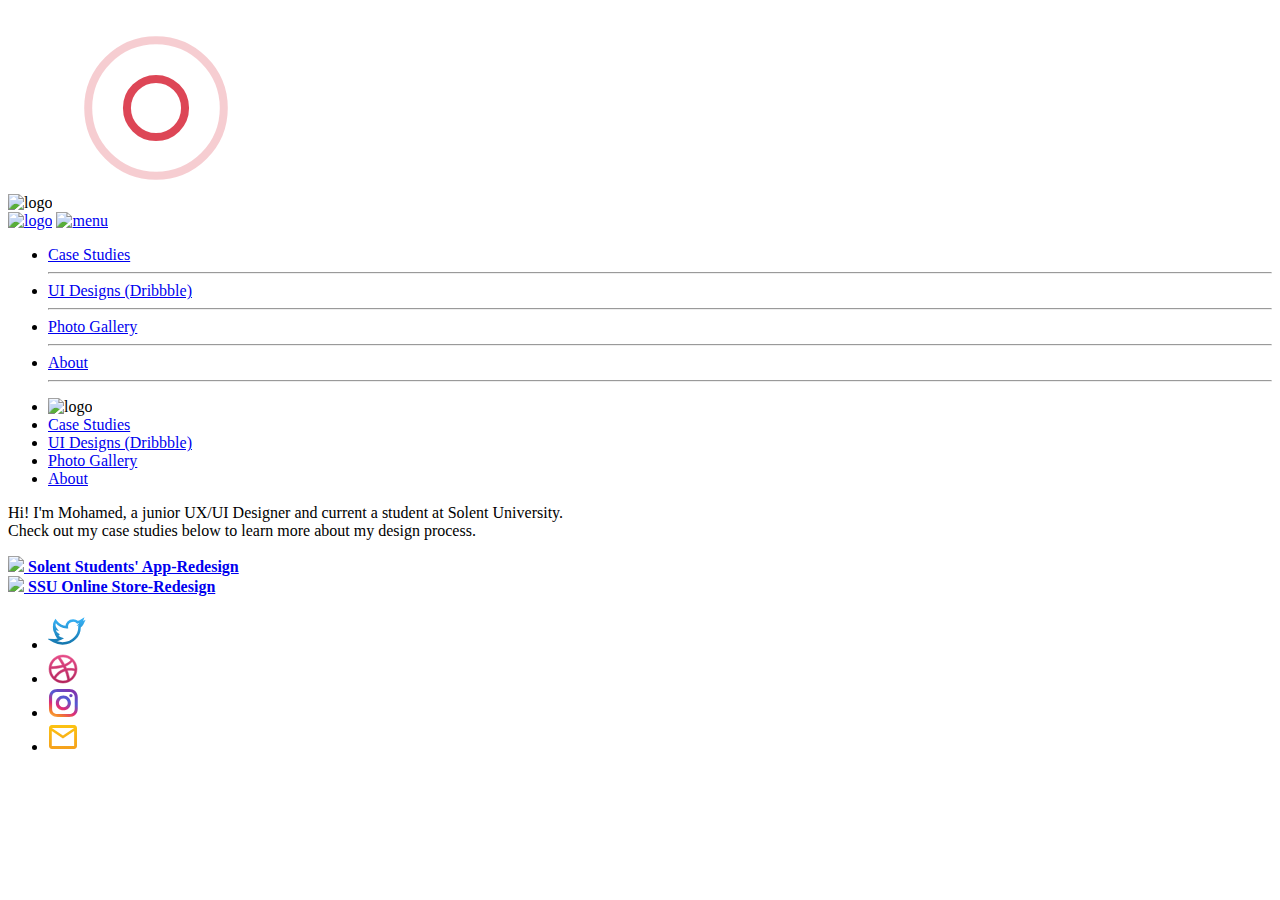
==== index.html @ 190c9a07 "Update index.html" ====
<!DOCTYPE html>
<html lang="en">
  <head>

    <title>Home</title>
    <meta charset="utf-8">

    <link rel="icon" href="img/Browser logo.png" alt="lgo">    

    <!--Let browser know website is optimized for mobile-->
    <meta name="viewport" content="width=device-width, initial-scale=1.0"/>

    <!--Materialis-->
    <link href="https://fonts.googleapis.com/icon?family=Material+Icons" rel="stylesheet">
    <link rel="stylesheet" href="style/materialize.min.css">

  
    <link rel="stylesheet" href="style/style.css">
    <link rel="stylesheet" href="style/anime.css">

  </head>
  <body>

    <div class="loader">
        <img src="img/Logo.svg" alt="logo" class="responsive-img">
        <svg width="200" height="200" viewBox="0 0 100 100" preserveAspectRatio="xMidYMid" class="lds-ripple" style="background:0 0">
            <circle cx="50" cy="50" r="4.719" fill="none" stroke="#D61F33" stroke-width="4"><animate attributeName="r" calcMode="spline" values="0;40" keyTimes="0;1" dur="3" keySplines="0 0.2 0.8 1" begin="-1.5s" repeatCount="indefinite"/><animate attributeName="opacity" calcMode="spline" values="1;0" keyTimes="0;1" dur="3" keySplines="0.2 0 0.8 1" begin="-1.5s" repeatCount="indefinite"/></circle><circle cx="50" cy="50" r="27.591" fill="none" stroke="#D61F33" stroke-width="4"><animate attributeName="r" calcMode="spline" values="0;40" keyTimes="0;1" dur="3" keySplines="0 0.2 0.8 1" begin="0s" repeatCount="indefinite"/><animate attributeName="opacity" calcMode="spline" values="1;0" keyTimes="0;1" dur="3" keySplines="0.2 0 0.8 1" begin="0s" repeatCount="indefinite"/></circle>
        </svg>
    </div>

    <nav class="transparent z-depth-0">
      <div class="nav-wrapper container">
        <a href="index.html" class="brand-logo left"><img src="img/Logo.svg" class="responsive-img" alt="logo"></a>
        <a href="#" data-target="slide-out" class="sidenav-trigger right"><img src="/img/menu.svg"   alt="menu"></a>

        <ul id="nav-mobile" class="right hide-on-med-and-down ">
          <li><a href="case_studies.html" class="">Case Studies</a><hr></li>
          <li><a href="https://dribbble.com/mohamedmazouz" class="">UI Designs (Dribbble)</a><hr></li>
          <li><a href="gallery.html" class="">Photo Gallery</a><hr></li>
          <li><a href="about.html" class="">About</a><hr></li>
        </ul>
        
        <div class="sidenav" id="slide-out">
        <ul>
          <li><img src="img/Logo.svg" class="responsive-img" alt="logo"></li>
          <li><a href="case_studies.html" class="">Case Studies</a></li>
          <li><a href="ui_designs.html" class="">UI Designs (Dribbble)</a></li>
          <li><a href="gallery.html" class="">Photo Gallery</a></li>
          <li><a href="about.html" class="">About</a></li>
        </ul>
        </div>


      </div>
    </nav>

    <section class="container content casees"> 
      <!-- Page Content goes here -->
        <div class="row">
            <div class="col s12 m12 l12 center-align intro">
                <p class="flow-text center">Hi! I'm Mohamed, a junior UX/UI Designer and current a student at Solent University.<br> 
                Check out my case studies below to learn more about my design process.</p>
            </div>

            <div class=" col offset-l1 l5 m6 S12 ">
                <a href="case1.html" class="card z-depth-0">
                    <div class="card-image pink lighten-5">
                        <img src="img/case10.png">
                        <span class="card-title"><b>Solent Students' App-Redesign</b></span>
                    </div>
                </a>
            </div>
            <div class="col l5  m6 S12">
                <a href="case2.html" class="card z-depth-0">
                    <div class="card-image blue lighten-5">
                        <img src="img/case04.png">
                        <span class="card-title"><b>SSU Online Store-Redesign</b></span>
                    </div>
                </a>
            </div>


        </div>
    </section>

    <footer class="row">
      <ul class="col l12 m12 S12">
        <li><a href="https://twitter.com/MuhamedMazouz">
            <svg width="38" height="38" viewBox="0 0 38 38" >
                <g clip-path="url(#clip0_753_1899)">
                <path d="M14.4366 32C11.3431 32 8.27952 31.1764 5.57466 29.6223L2 27.5622L6.16831 27.6306C6.24946 27.636 6.35623 27.6402 6.52137 27.6402C7.14917 27.6402 9.16357 27.5554 11.39 26.6128C9.69886 25.8044 8.39055 24.3844 7.78267 22.6498L7.12498 20.7729L7.15488 20.7783C6.33061 19.7113 5.83945 18.4254 5.76258 17.0739L5.66577 15.3365L6.36476 15.6292C5.70706 14.1874 5.27429 12.0028 6.70074 9.50342L7.52216 8.0725L8.55996 9.36525C10.9232 12.3009 14.421 14.1833 18.2305 14.5896C18.2362 11.3393 20.8115 7.98222 25.1164 7.98222C26.8091 7.98222 28.4733 8.59918 29.7275 9.68536C31.1227 9.31464 32.401 8.56771 32.4167 8.5595L35.0532 7L34.0568 9.81805C33.9798 10.0315 33.8931 10.2421 33.7948 10.4446L36 9.40902L34.6717 12.1518C34.1051 13.3242 33.1698 14.3283 32.0238 15.0055C32.1818 18.9631 30.4436 23.3597 27.437 26.5581C25.1292 29.0178 21.0179 31.9575 14.5434 31.9972L14.4366 32ZM5.96616 28.6511L6.12418 28.7415C8.65962 30.201 11.5339 30.9739 14.4323 30.9739H14.5363C20.6222 30.9357 24.4801 28.1792 26.6468 25.8728C29.5482 22.7852 31.1924 18.5253 30.9432 14.7538L30.9206 14.4281L31.218 14.2722C32.3028 13.7018 33.1855 12.7962 33.7065 11.7223L33.7635 11.6006L33.4659 11.7428C33.1585 11.8714 32.8851 11.9712 32.6033 12.0588L30.855 12.6087L32.0253 11.2462C32.4751 10.721 32.8196 10.1313 33.046 9.48974L33.0887 9.36662L32.9748 9.43365C32.9621 9.44186 31.3804 10.3735 29.6977 10.7524L29.4128 10.8167L29.2022 10.6183C28.1245 9.59507 26.6354 9.00684 25.1179 9.00684C21.4735 9.00684 19.2982 11.8495 19.2982 14.5992C19.2982 14.6662 19.3152 14.8755 19.3395 15.104L19.3993 15.7059L18.7729 15.6662C14.4238 15.3843 10.395 13.316 7.7172 9.99316L7.67164 9.9357L7.63604 9.99863C5.92772 12.9863 7.33994 15.4541 8.02468 16.3775L8.95716 17.632L7.42963 17.1627C7.24883 17.1081 7.07088 17.041 6.8972 16.9686L6.82174 16.937L6.82601 17.0164C6.92282 18.7168 7.78979 20.2913 9.20343 21.3338L11.2905 22.8741L8.76497 22.2394L8.79486 22.3228C9.42269 24.1204 10.9389 25.5184 12.8478 26.0657L14.0494 26.4104L12.9575 27.0027C10.1174 28.543 7.31431 28.6635 6.52279 28.6635C6.33346 28.6635 6.21102 28.6593 6.13698 28.6566L5.96616 28.6511Z" fill="url(#paint0_linear_753_1899)" stroke="url(#paint1_linear_753_1899)" stroke-width="1.5"/>
                </g>
                <defs>
                <linearGradient id="paint0_linear_753_1899" x1="19" y1="7" x2="19" y2="32" gradientUnits="userSpaceOnUse">
                <stop stop-color="#36B0F4"/>
                <stop offset="1" stop-color="#1577AE"/>
                </linearGradient>
                <linearGradient id="paint1_linear_753_1899" x1="19" y1="7" x2="19" y2="32" gradientUnits="userSpaceOnUse">
                <stop stop-color="#36B0F4"/>
                <stop offset="1" stop-color="#1577AE"/>
                </linearGradient>
                <clipPath id="clip0_753_1899">
                <rect width="38" height="38" fill="white"/>
                </clipPath>
                </defs>
            </svg>
        </a></li>

        <li><a href="https://dribbble.com/mohamedmazouz">
            <svg width="30" height="30" viewBox="0 0 30 30">
                <path fill-rule="evenodd" clip-rule="evenodd" d="M15 1C7.27116 1 1 7.27116 1 15C1 22.7288 7.27116 29 15 29C22.7136 29 29 22.7288 29 15C29 7.27116 22.7136 1 15 1ZM24.2473 7.45336C25.9175 9.48806 26.9197 12.0846 26.9501 14.8937C26.5553 14.8178 22.6074 14.013 18.6291 14.5141C18.5379 14.3167 18.462 14.1041 18.3709 13.8915C18.128 13.3145 17.8546 12.7223 17.5813 12.1605C21.9848 10.3688 23.9891 7.78742 24.2473 7.45336ZM15 3.06508C18.0369 3.06508 20.8156 4.2039 22.9262 6.07158C22.7136 6.37527 20.9067 8.7896 16.6551 10.3839C14.6963 6.78525 12.5249 3.83948 12.1909 3.38395C13.0867 3.17137 14.0282 3.06508 15 3.06508ZM9.91324 4.18872C10.2321 4.61388 12.3579 7.57485 14.347 11.0976C8.75922 12.5857 3.8243 12.5553 3.29284 12.5553C4.06723 8.85033 6.57267 5.7679 9.91324 4.18872ZM3.0347 15.0152C3.0347 14.8937 3.0347 14.7722 3.0347 14.6508C3.55097 14.6659 9.35142 14.7419 15.3188 12.9501C15.6681 13.6182 15.9869 14.3015 16.2906 14.9848C16.1388 15.0304 15.9718 15.0759 15.8199 15.1215C9.6551 17.1106 6.37527 22.5466 6.10196 23.0022C4.2039 20.8915 3.0347 18.0824 3.0347 15.0152ZM15 26.9653C12.2364 26.9653 9.68546 26.0239 7.66593 24.4447C7.87853 24.0044 10.308 19.3275 17.0499 16.974C17.0802 16.9588 17.0954 16.9588 17.1258 16.9436C18.8113 21.3015 19.4946 24.9609 19.6768 26.0087C18.2343 26.6312 16.6551 26.9653 15 26.9653ZM21.6659 24.9154C21.5444 24.1865 20.9067 20.6941 19.3427 16.397C23.0933 15.8048 26.3731 16.7766 26.783 16.9132C26.2668 20.2386 24.3535 23.1085 21.6659 24.9154Z" fill="url(#paint0_linear_753_1901)" stroke="url(#paint1_linear_753_1901)" stroke-width="0.5"/>
                <defs>
                <linearGradient id="paint0_linear_753_1901" x1="15" y1="1" x2="15" y2="29" gradientUnits="userSpaceOnUse">
                <stop stop-color="#E74D89"/>
                <stop offset="1" stop-color="#B2215A"/>
                </linearGradient>
                <linearGradient id="paint1_linear_753_1901" x1="15" y1="1" x2="15" y2="29" gradientUnits="userSpaceOnUse">
                <stop stop-color="#E74D89"/>
                <stop offset="1" stop-color="#B2215A"/>
                </linearGradient>
                </defs>
            </svg>

        </a></li>

        <li><a href="https://www.instagram.com/muhamed.mazouz/">
            <svg width="30" height="30" viewBox="0 0 30 30">
            <path id="no_stroke" fill-rule="evenodd" clip-rule="evenodd" d="M3.44544 26.8637C1.79172 25.3003 0.972656 23.1626 0.972656 20.7013V9.24291C0.972656 6.75317 1.82039 4.65966 3.32101 3.18846C4.82119 1.7177 6.95409 0.888184 9.48948 0.888184H21.2341C23.6815 0.888184 25.8587 1.68832 27.3962 3.25214C28.9317 4.75798 29.7509 6.83707 29.7509 9.24291V20.7572C29.7509 23.217 28.9328 25.3554 27.335 26.8638L27.3349 26.864L27.1882 26.7083L27.1634 26.682L27.3349 26.864C25.7999 28.311 23.6831 29.1119 21.1771 29.1119H9.54649C7.15598 29.1119 5.03862 28.3678 3.44556 26.8638L3.61256 26.6869L3.58278 26.7184L3.44556 26.8638L3.44544 26.8637ZM27.2217 3.42855L27.2204 3.42984C27.2204 3.42985 27.2204 3.42985 27.2204 3.42986L27.2217 3.42855ZM25.1686 24.6542C26.1392 23.7555 26.7419 22.4269 26.7419 20.7573V9.243C26.7419 7.68388 26.1949 6.35119 25.2754 5.39502C24.3063 4.44616 22.9503 3.95943 21.2906 3.95943H9.54601C7.88032 3.95943 6.46861 4.44955 5.55911 5.34121C4.59048 6.29085 4.09476 7.61852 4.09476 9.243V20.7014C4.09476 22.3818 4.59048 23.7081 5.55686 24.6569C6.5275 25.5541 7.88653 26.0409 9.54601 26.0409H21.1766C22.8377 26.0409 24.1978 25.5531 25.1686 24.6542ZM25.4517 5.21944L25.4525 5.21862C25.4525 5.21861 25.4525 5.2186 25.4525 5.21859L25.4517 5.21944ZM24.598 7.62192C24.598 8.51715 23.8578 9.24287 22.9446 9.24287C22.0315 9.24287 21.2913 8.51715 21.2913 7.62192C21.2913 6.7267 22.0315 6.00098 22.9446 6.00098C23.8578 6.00098 24.598 6.7267 24.598 7.62192ZM15.3618 7.53955C11.2388 7.53955 7.81421 10.8316 7.81421 14.9441C7.81421 19.0553 11.1805 22.3486 15.3618 22.3486C19.5444 22.3486 22.9094 18.9982 22.9094 14.9441C22.9094 10.8887 19.4861 7.53955 15.3618 7.53955ZM15.3619 19.2775C12.9297 19.2775 10.9369 17.3167 10.9369 14.9441C10.9369 12.5716 12.9297 10.6108 15.3619 10.6108C17.7941 10.6108 19.7869 12.5716 19.7869 14.9441C19.7869 17.3167 17.7941 19.2775 15.3619 19.2775Z" fill="url(#paint0_linear_753_1906)"/>
            <defs>
            <linearGradient id="paint0_linear_753_1906" x1="20" y1="0.999999" x2="4" y2="33.5" gradientUnits="userSpaceOnUse">
            <stop stop-color="#8134AF"/>
            <stop offset="0.28125" stop-color="#515BD4"/>
            <stop offset="0.541667" stop-color="#DD2A7B"/>
            <stop offset="0.770833" stop-color="#F58529"/>
            <stop offset="1" stop-color="#FEDA77"/>
            </linearGradient>
            </defs>
            </svg>
        </a></li>

        <li><a href="mailto:muhamed.mazouz@gmail.com">
            <svg width="30" height="30">
                <path id="no_stroke" d="M29 5.98868C29 4.35849 27.7311 3 26.2085 3H3.79154C2.26888 3 1 4.35849 1 5.98868V24.0113C1 25.6415 2.26888 27 3.79154 27H26.2085C27.7311 27 29 25.6415 29 24.0113V5.98868ZM26.1239 5.98868L14.9577 13.5057L3.79154 5.98868H26.1239ZM26.1239 23.9208H3.79154V8.97736L14.9577 16.4943L26.1239 8.97736V23.9208Z" fill="url(#paint0_linear_753_1917)"/>
                <defs>
                <linearGradient id="paint0_linear_753_1917" x1="15" y1="3" x2="15" y2="27" gradientUnits="userSpaceOnUse">
                <stop stop-color="#FCC311"/>
                <stop offset="1" stop-color="#F5A11D"/>
                </linearGradient>
                </defs>
            </svg>                
        </a></li>
      </ul>
      <!--<a href="#" class="btns">CONTACT</a>-->

    </footer>



    <!-- Compiled and minified JavaScript -->
    <script src="https://ajax.googleapis.com/ajax/libs/jquery/3.5.1/jquery.min.js"></script>

    <script src="https://cdnjs.cloudflare.com/ajax/libs/materialize/1.0.0/js/materialize.min.js"></script>
    <script src="js/scripts.js"> </script>

    <script src="js/animate.js"> </script>
    <script src="js/loading.js"> </script>

  </body>
</html>
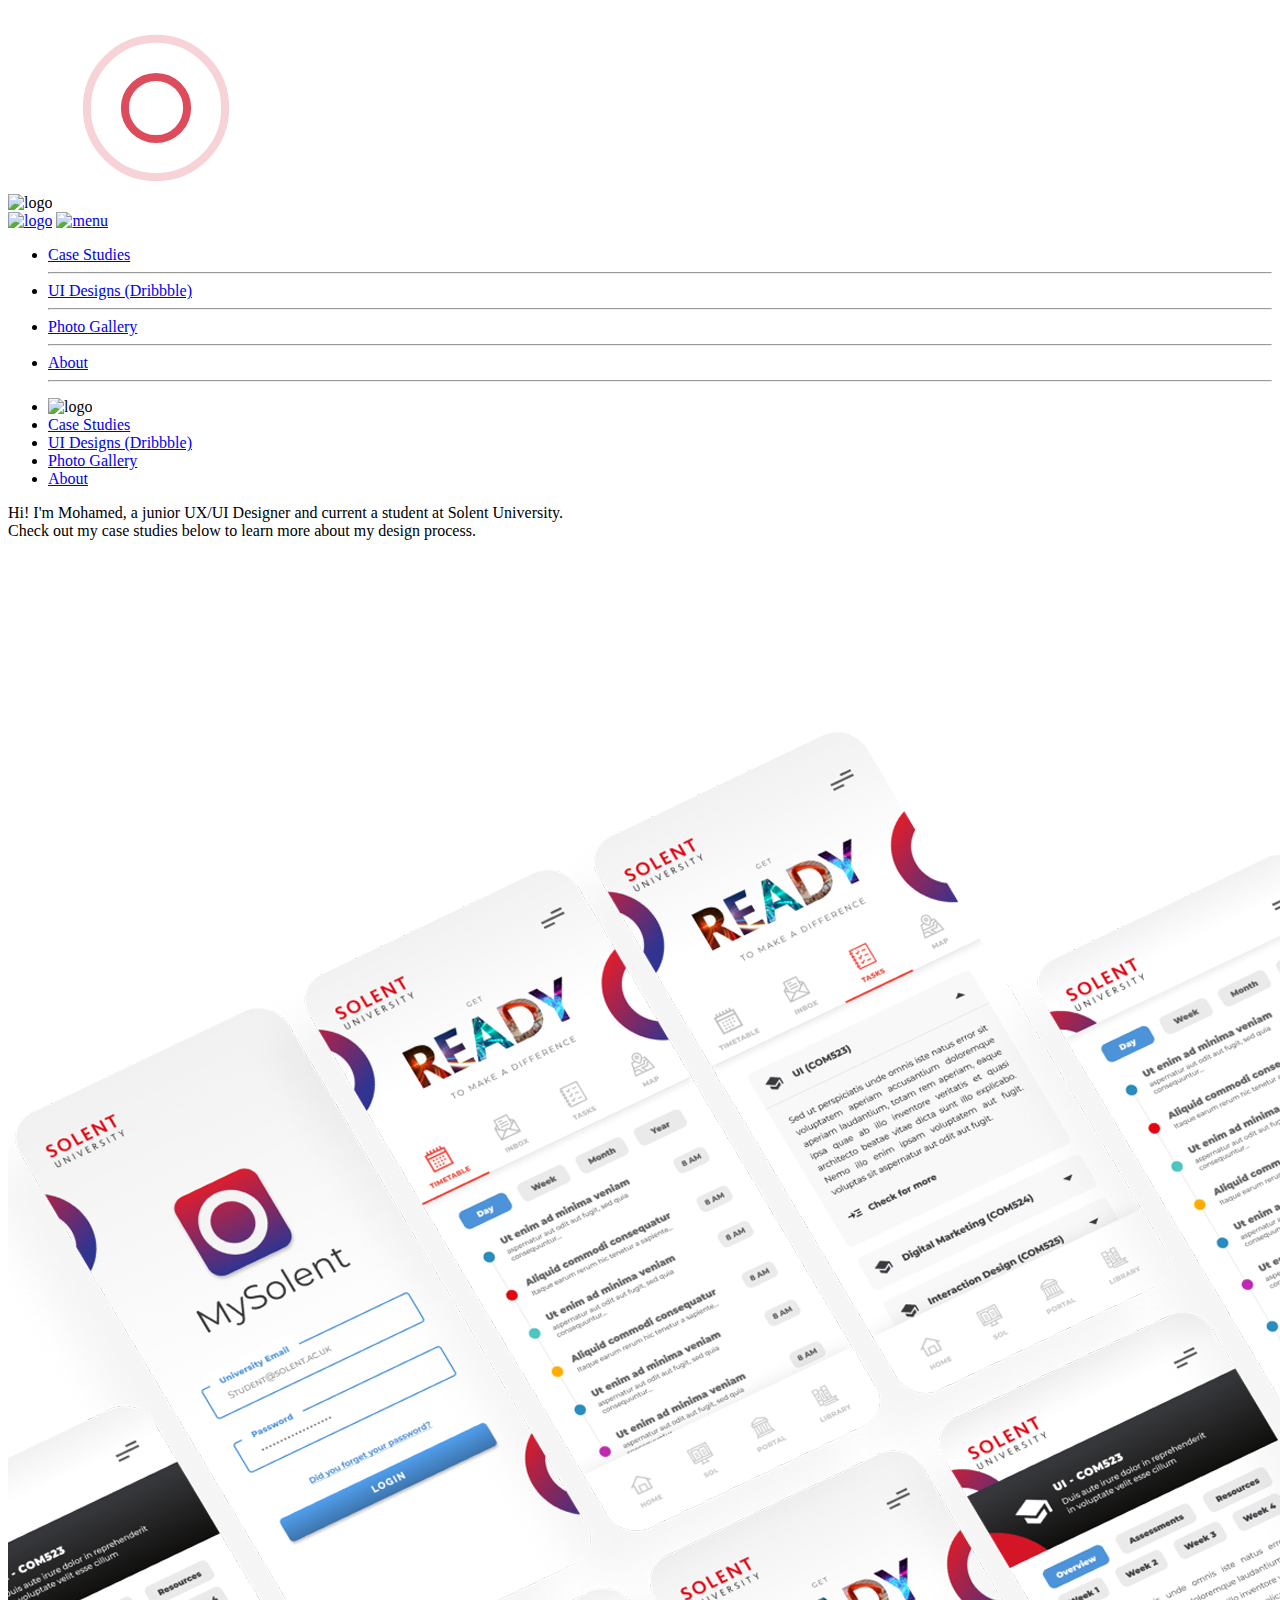
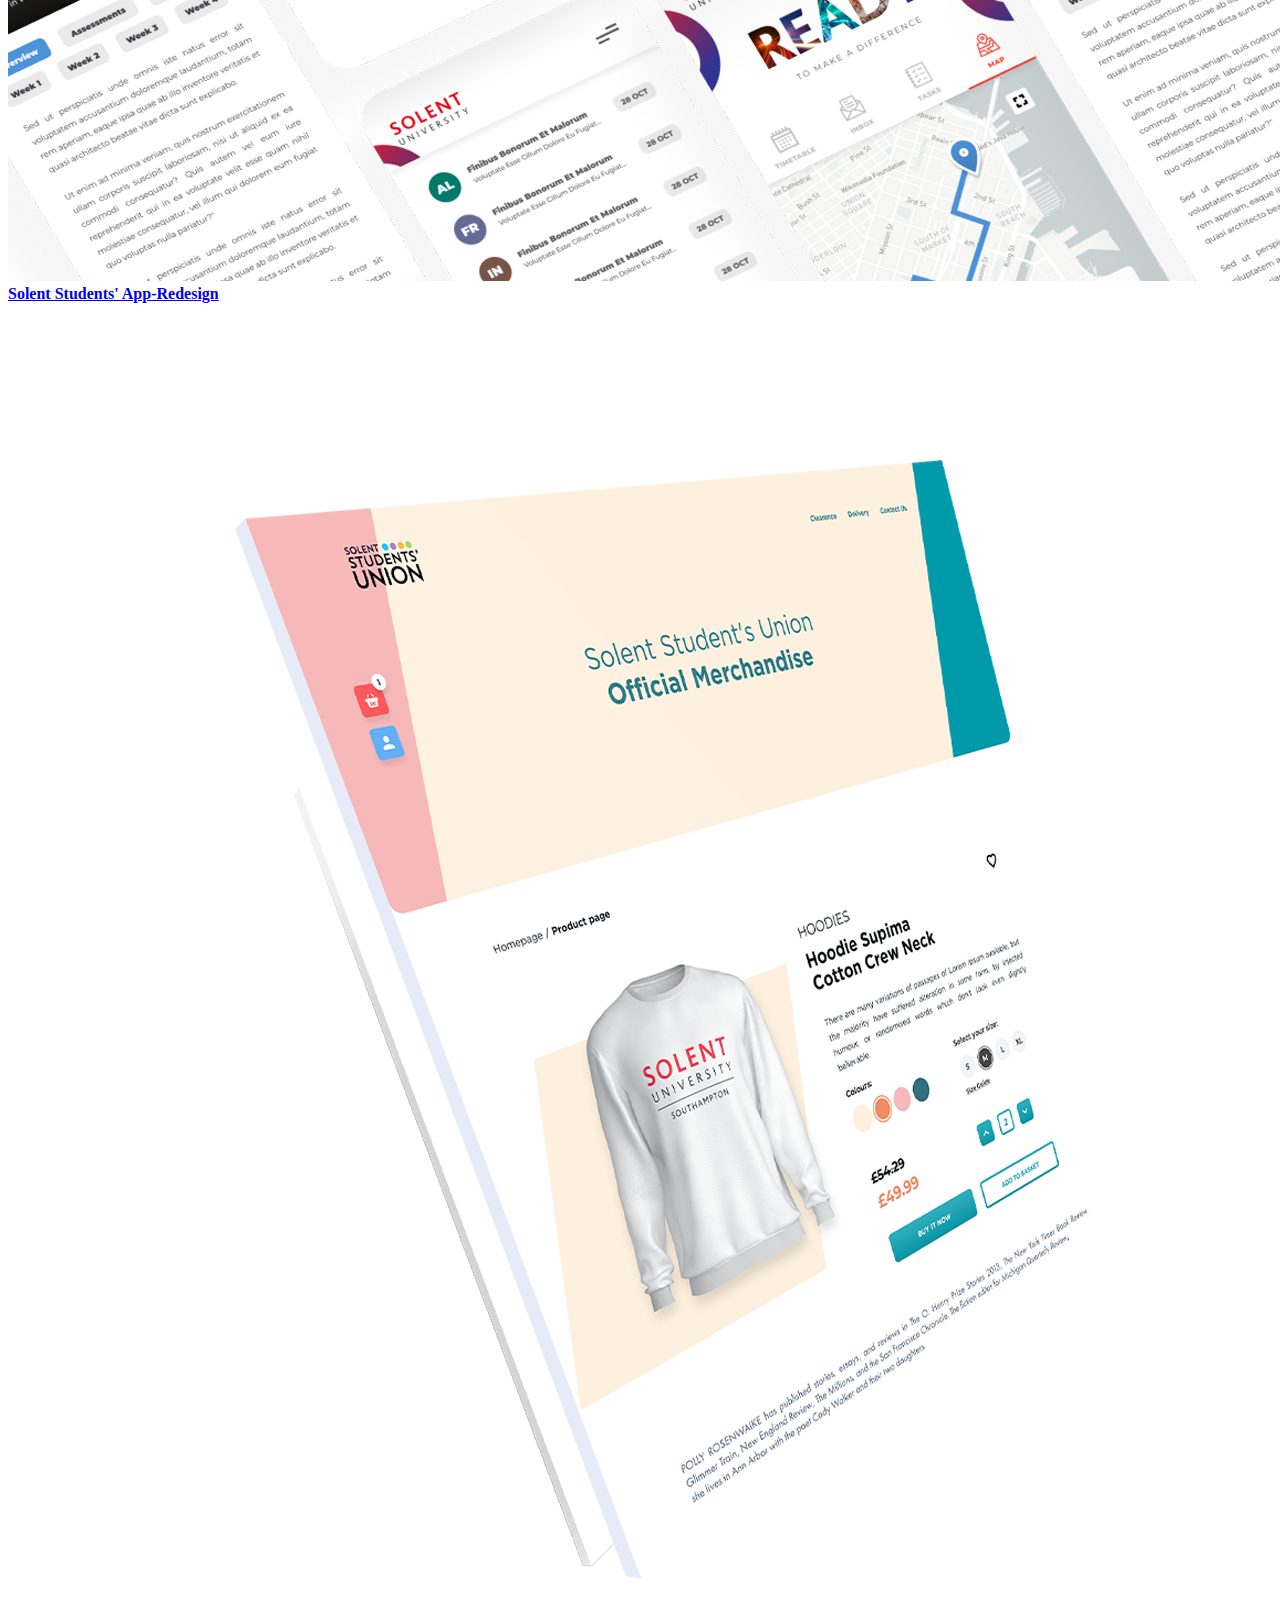
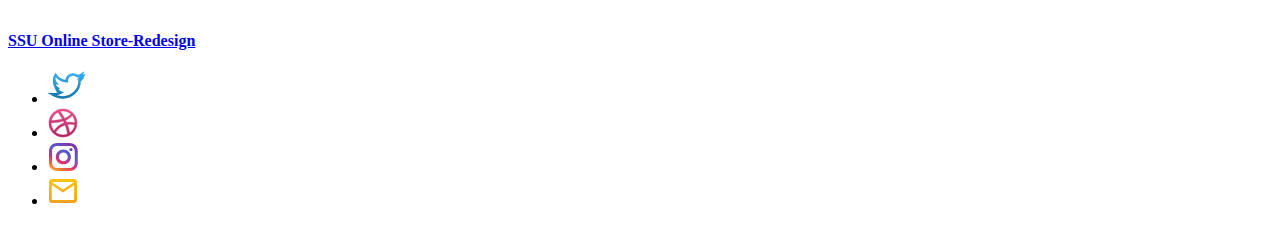
==== commit 9e59363d: "Update index.html" ====
--- a/index.html
+++ b/index.html
@@ -2,10 +2,12 @@
 <html lang="en">
   <head>
 
-    <title>Home</title>
+    <title>Home - Mo Portfolio</title>
     <meta charset="utf-8">
+    <meta name="description" content="Portfolio"/>
+    <meta name="author" content="MO"/>
 
-    <link rel="icon" href="img/Browser logo.png" alt="lgo">    
+    <link rel="icon" href="img/Browser logo.png" alt="logo">    
 
     <!--Let browser know website is optimized for mobile-->
     <meta name="viewport" content="width=device-width, initial-scale=1.0"/>
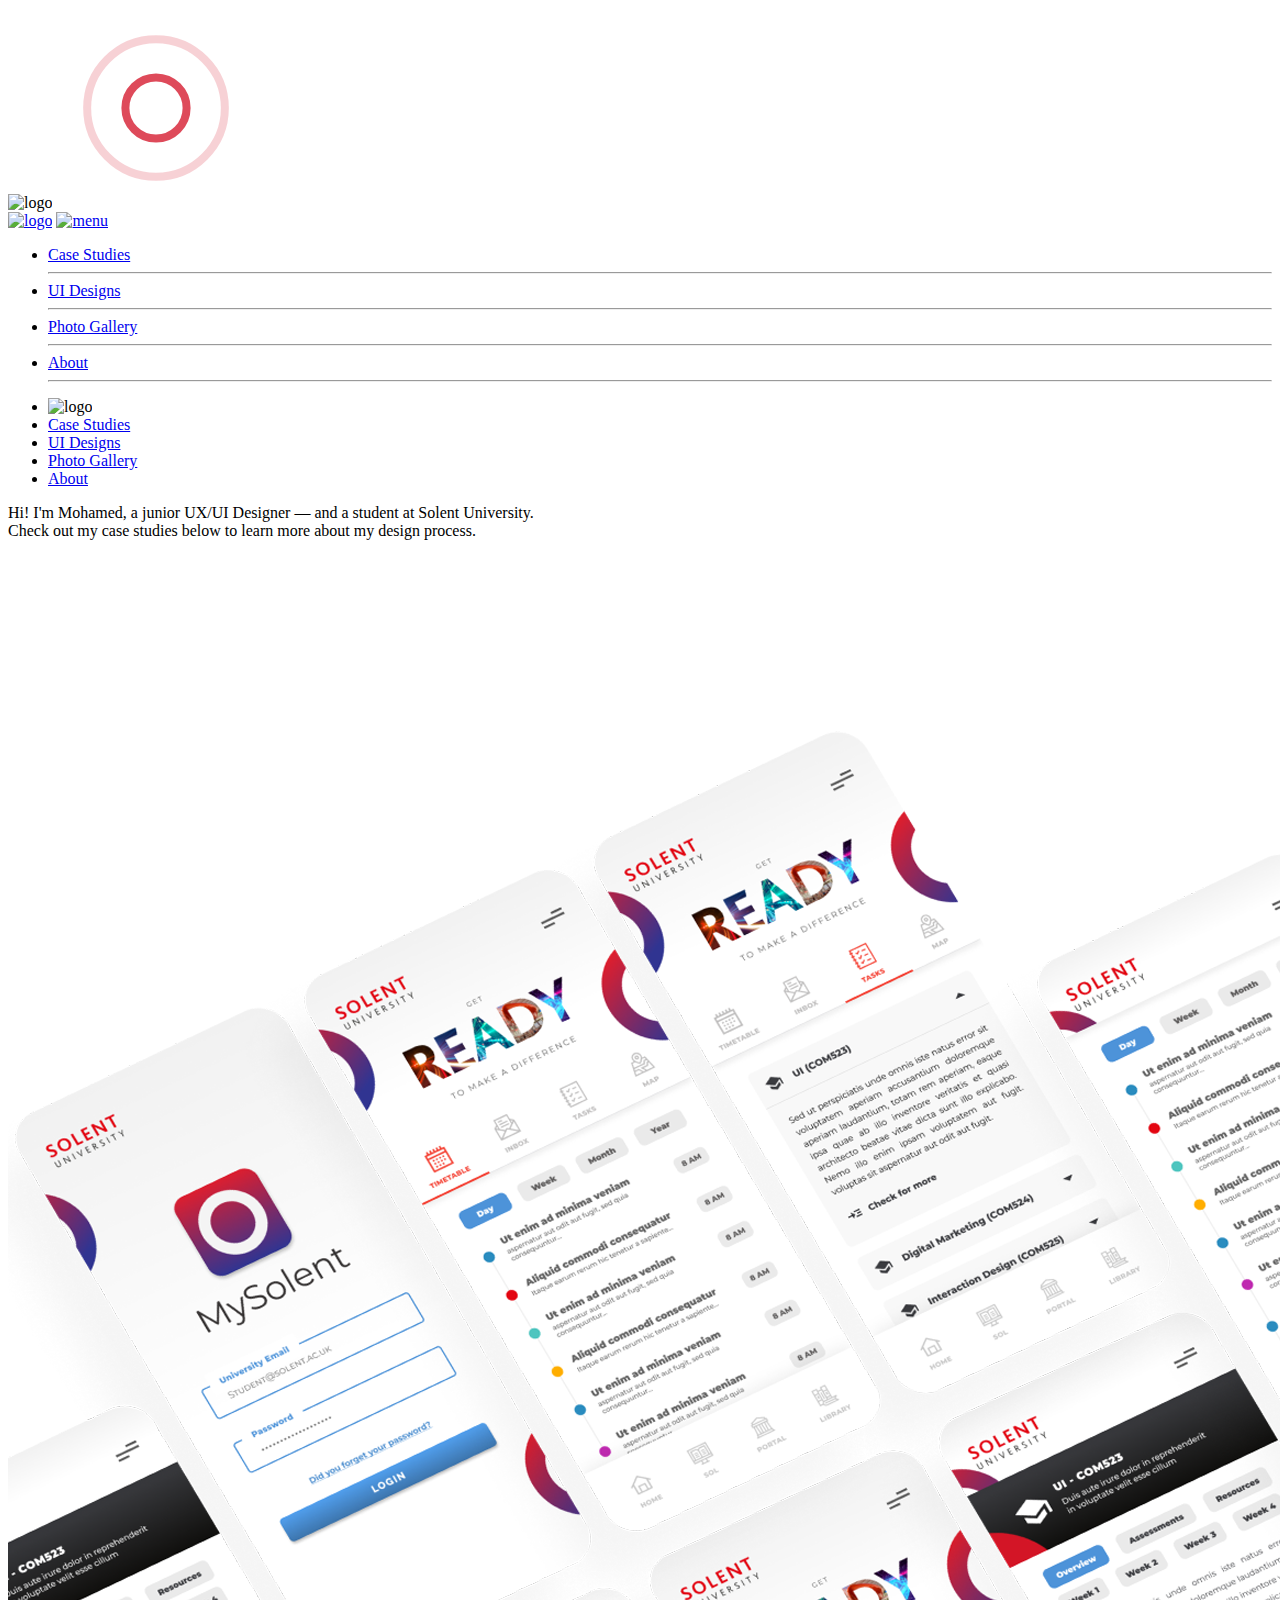
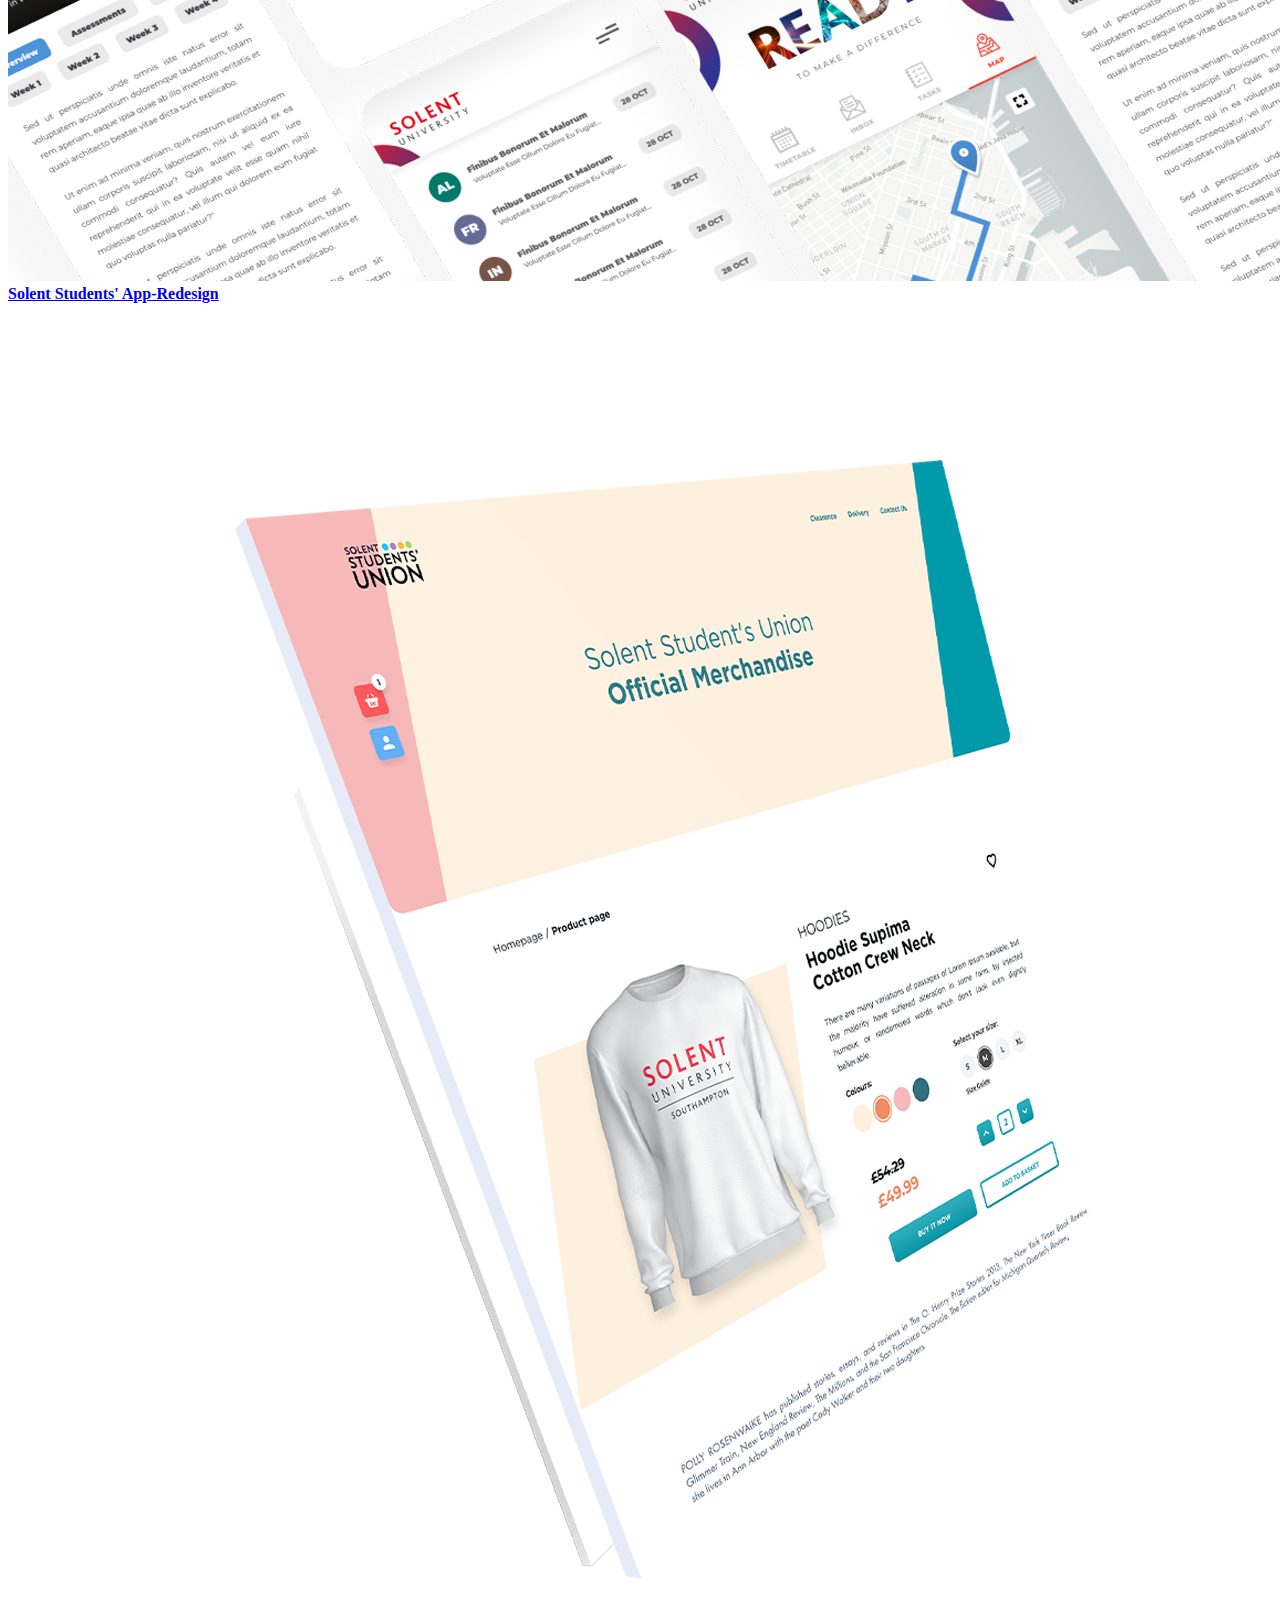
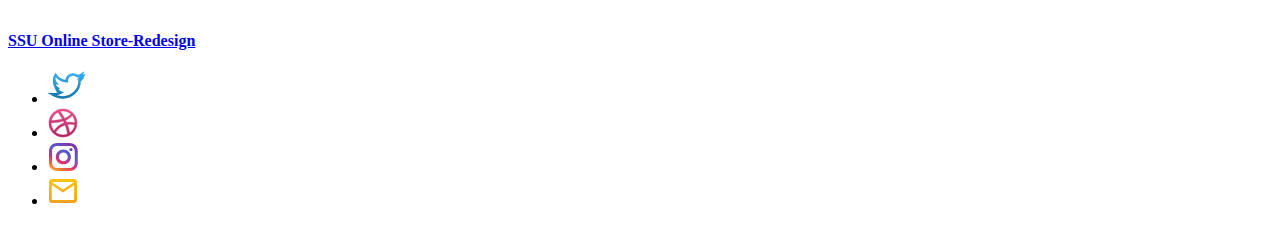
==== commit 09a0bc31: "Update index.html" ====
--- a/index.html
+++ b/index.html
@@ -37,7 +37,7 @@
 
         <ul id="nav-mobile" class="right hide-on-med-and-down ">
           <li><a href="case_studies.html" class="">Case Studies</a><hr></li>
-          <li><a href="https://dribbble.com/mohamedmazouz" class="">UI Designs (Dribbble)</a><hr></li>
+          <li><a href="https://dribbble.com/mohamedmazouz" class="">UI Designs</a><hr></li>
           <li><a href="gallery.html" class="">Photo Gallery</a><hr></li>
           <li><a href="about.html" class="">About</a><hr></li>
         </ul>
@@ -46,7 +46,7 @@
         <ul>
           <li><img src="img/Logo.svg" class="responsive-img" alt="logo"></li>
           <li><a href="case_studies.html" class="">Case Studies</a></li>
-          <li><a href="ui_designs.html" class="">UI Designs (Dribbble)</a></li>
+          <li><a href="ui_designs.html" class="">UI Designs</a></li>
           <li><a href="gallery.html" class="">Photo Gallery</a></li>
           <li><a href="about.html" class="">About</a></li>
         </ul>
@@ -60,7 +60,7 @@
       <!-- Page Content goes here -->
         <div class="row">
             <div class="col s12 m12 l12 center-align intro">
-                <p class="flow-text center">Hi! I'm Mohamed, a junior UX/UI Designer and current a student at Solent University.<br> 
+                <p class="flow-text center">Hi! I'm Mohamed, a junior UX/UI Designer — and a student at Solent University.<br>
                 Check out my case studies below to learn more about my design process.</p>
             </div>
 
@@ -80,8 +80,6 @@
                     </div>
                 </a>
             </div>
-
-
         </div>
     </section>
 
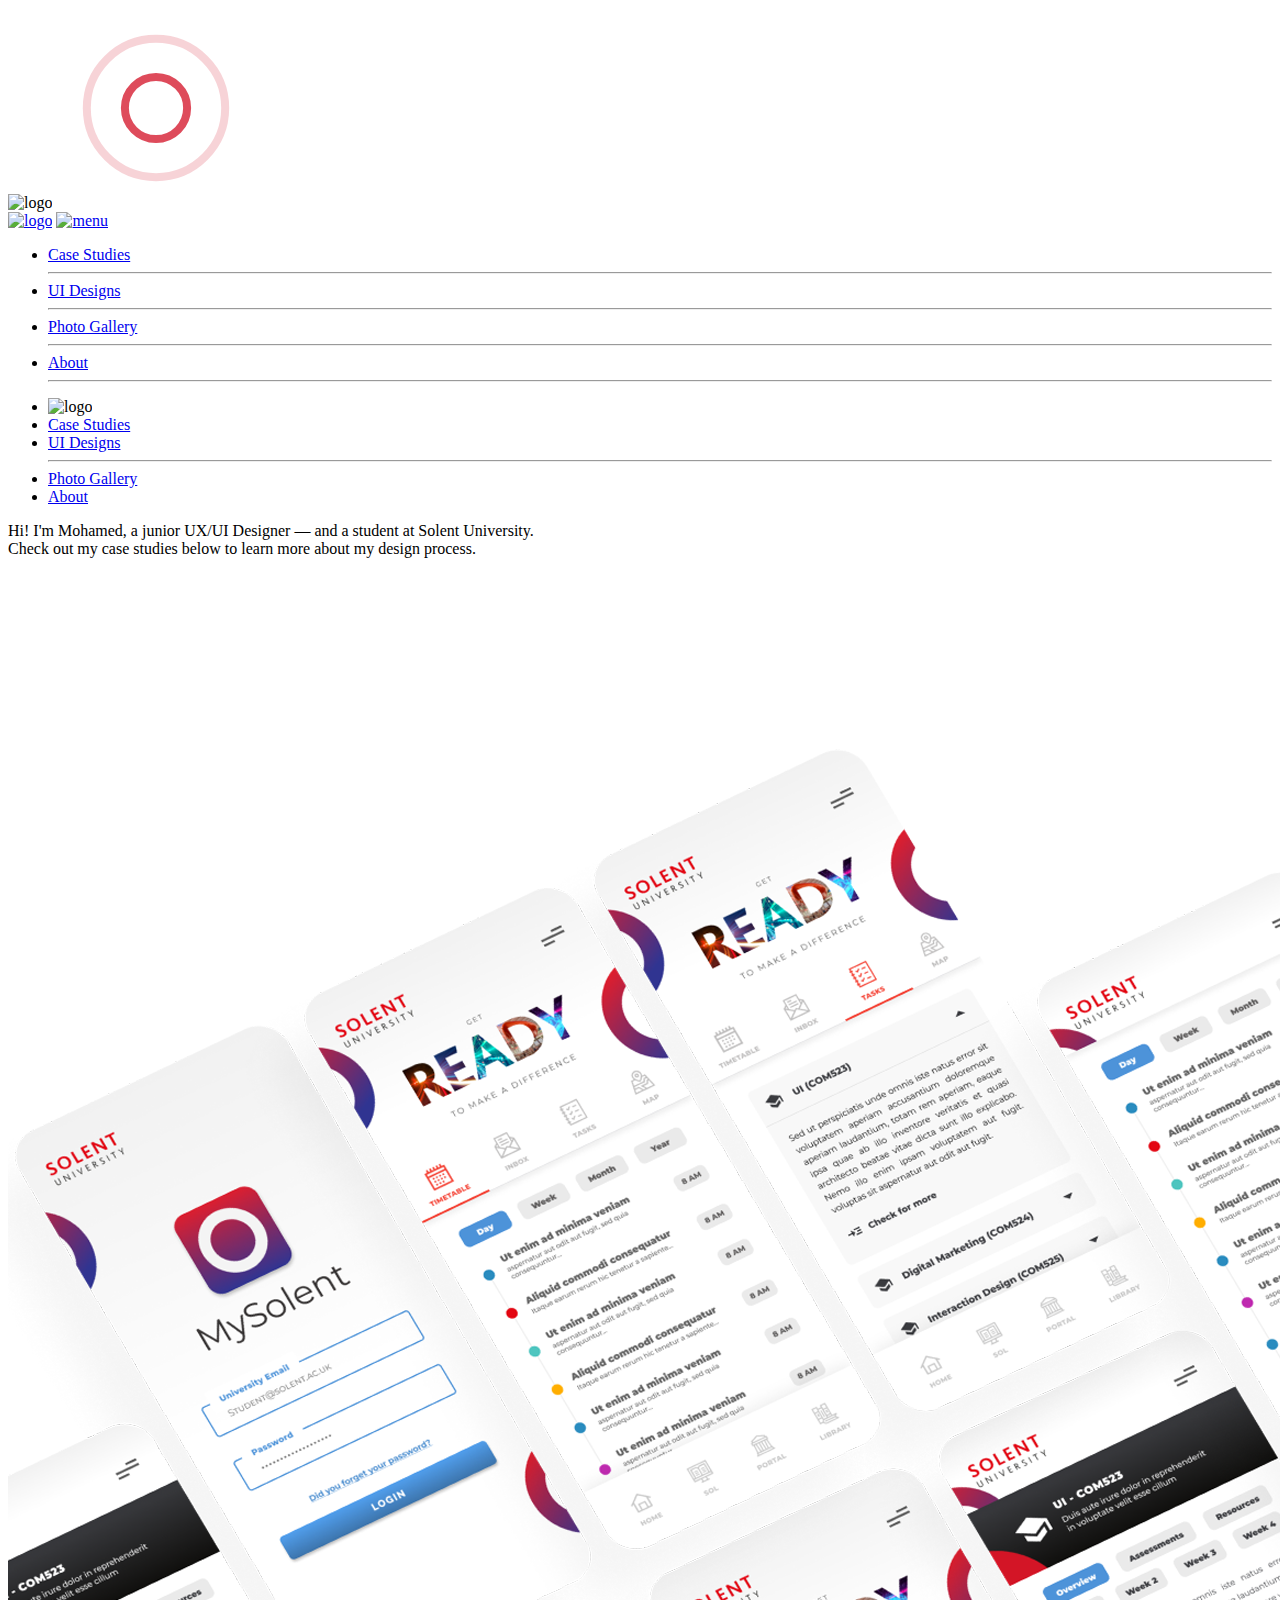
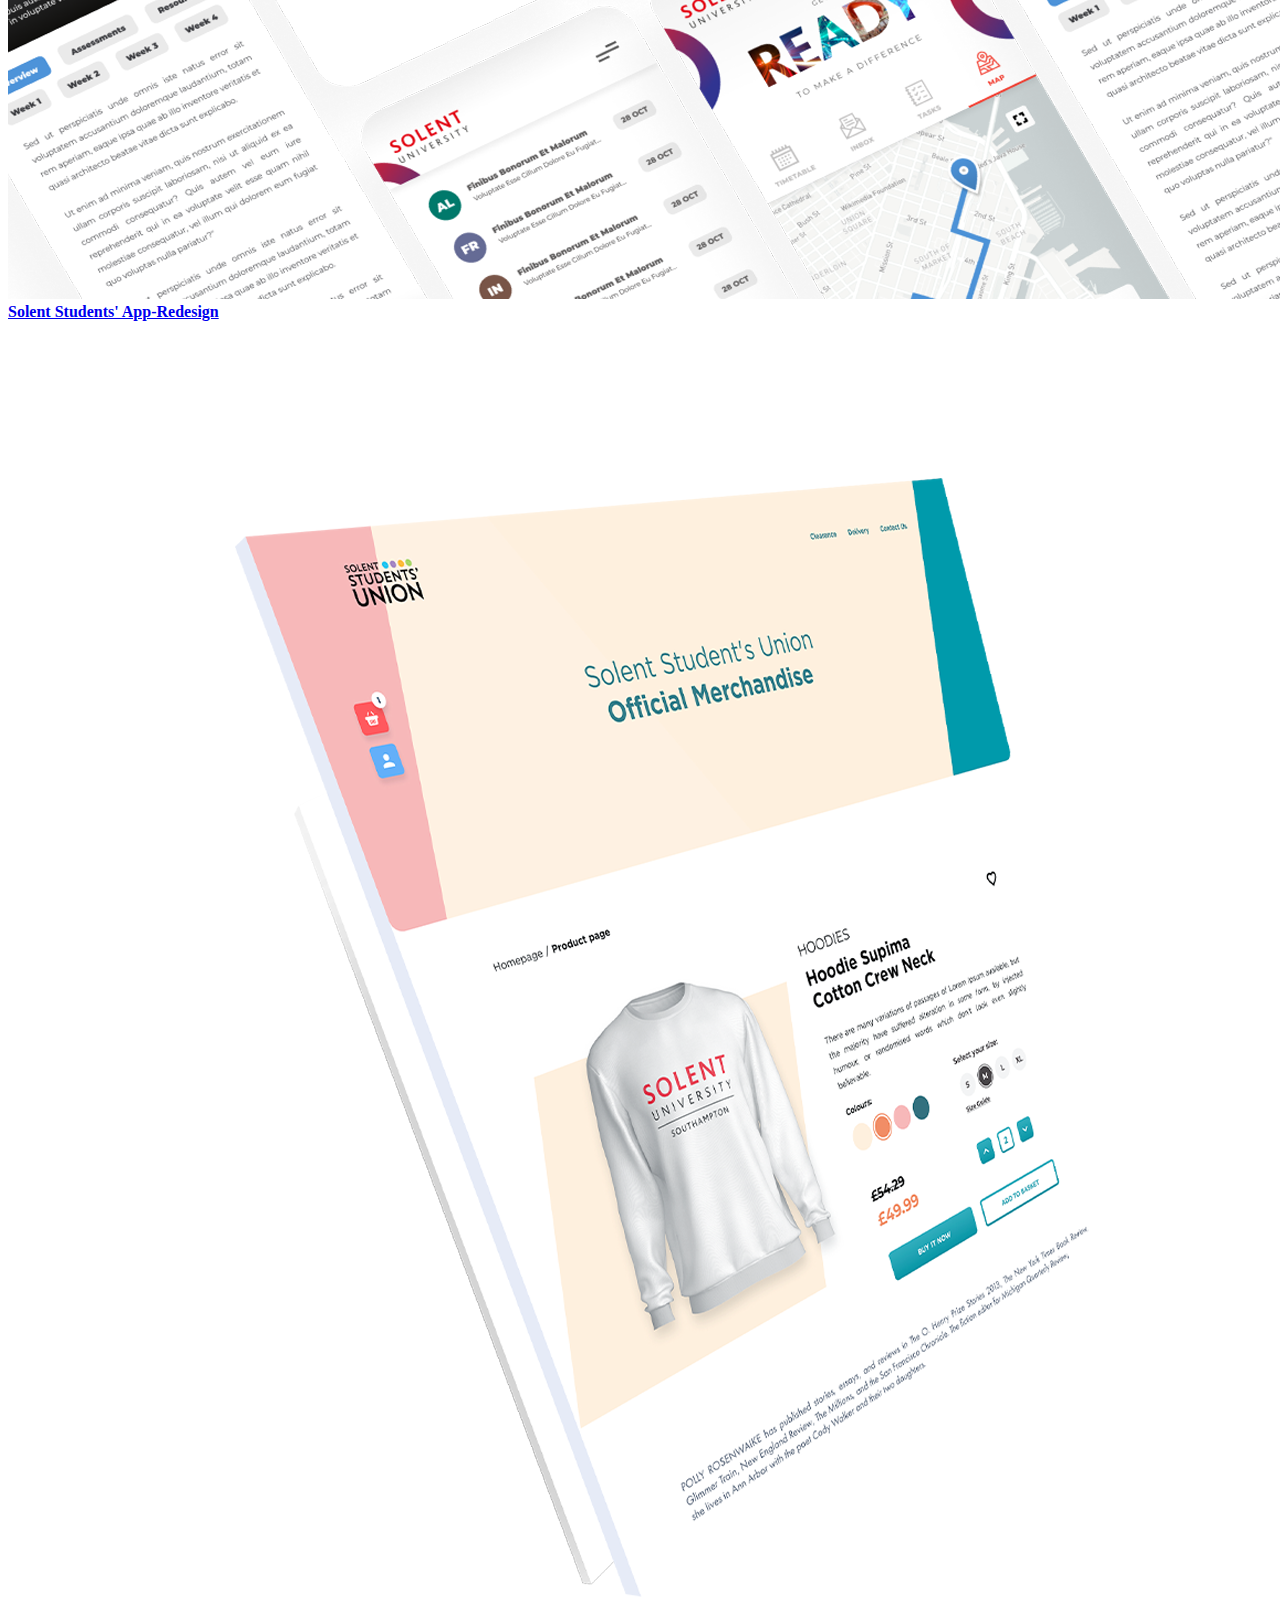
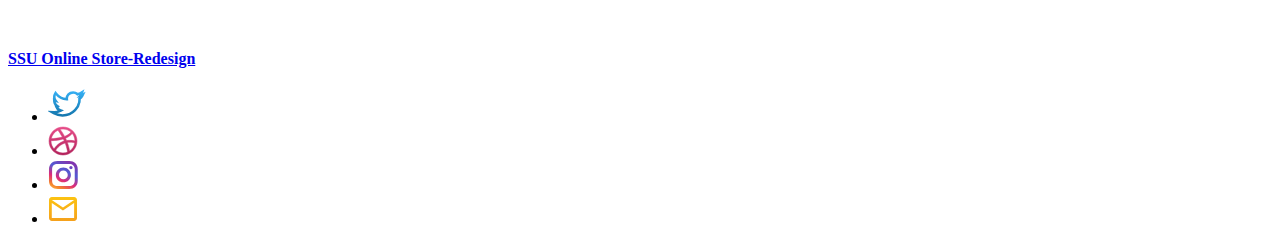
==== commit 1a1e331c: "Update index.html" ====
--- a/index.html
+++ b/index.html
@@ -5,7 +5,7 @@
     <title>Home - Mo Portfolio</title>
     <meta charset="utf-8">
     <meta name="description" content="Portfolio"/>
-    <meta name="author" content="MO"/>
+    <meta name="author" content="mohamedmazouz"/>
 
     <link rel="icon" href="img/Browser logo.png" alt="logo">    
 
@@ -37,7 +37,7 @@
 
         <ul id="nav-mobile" class="right hide-on-med-and-down ">
           <li><a href="case_studies.html" class="">Case Studies</a><hr></li>
-          <li><a href="https://dribbble.com/mohamedmazouz" class="">UI Designs</a><hr></li>
+          <li><a href="uis.html" class="">UI Designs</a><hr></li>
           <li><a href="gallery.html" class="">Photo Gallery</a><hr></li>
           <li><a href="about.html" class="">About</a><hr></li>
         </ul>
@@ -46,7 +46,7 @@
         <ul>
           <li><img src="img/Logo.svg" class="responsive-img" alt="logo"></li>
           <li><a href="case_studies.html" class="">Case Studies</a></li>
-          <li><a href="ui_designs.html" class="">UI Designs</a></li>
+          <li><a href="uis.html" class="">UI Designs</a><hr></li>
           <li><a href="gallery.html" class="">Photo Gallery</a></li>
           <li><a href="about.html" class="">About</a></li>
         </ul>
